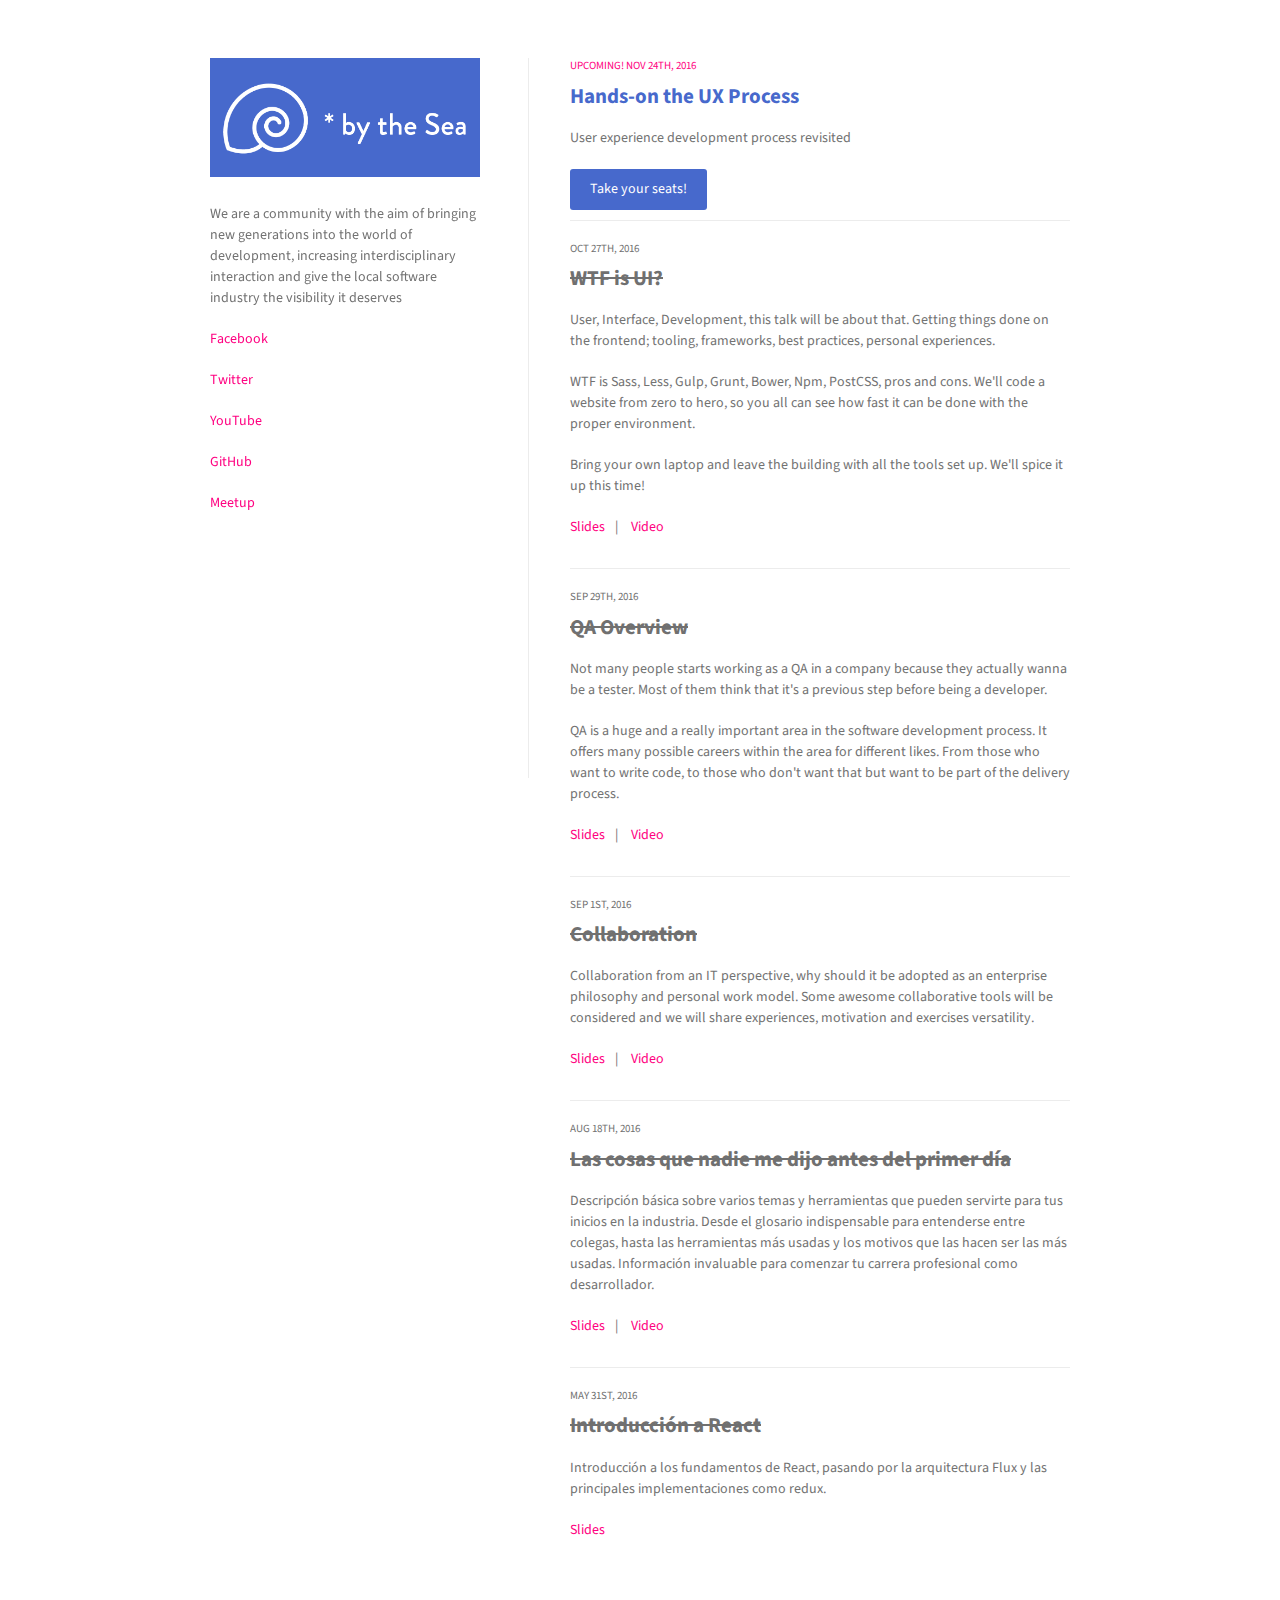
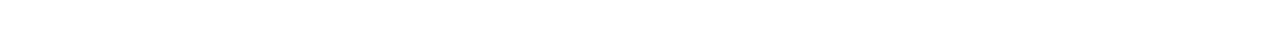
==== index.html @ 2b9bb258 "Add meetup event link" ====
<!doctype html>
<html>
  <head>
    <meta charset="utf-8">
    <meta http-equiv="X-UA-Compatible" content="chrome=1">
    <title>* by the Sea</title>
    <link rel="shortcut icon" type="image/x-icon" href="bts-assets/Iso/Iso_Blue_Transparent.png" />
    <link rel="apple-touch-icon" href="bts-assets/Iso/Iso_Blue_Transparent.png" />
    <link rel="stylesheet" href="stylesheets/styles.css">
    <link rel="stylesheet" href="stylesheets/github-light.css">
    <link href="https://fonts.googleapis.com/css?family=Source+Sans+Pro:100,100i,300,300i,400,400i,700,700i,900,900i" rel="stylesheet">
    <meta name="viewport" content="width=device-width">
    <!--[if lt IE 9]>
    <script src="//html5shiv.googlecode.com/svn/trunk/html5.js"></script>
    <![endif]-->
  </head>
  <body>
    <div class="wrapper">
      <header>
        <h1><img src="bts-assets/IsoLogo/IsoLogo_White_Blue.png"></h1>
        <p>We are a community with the aim of bringing new generations into the world of development, increasing interdisciplinary interaction and give the local software industry the visibility it deserves</p>
        <p class="view"><a target="_blank" href="https://www.facebook.com/bytheseamdp">Facebook</a></p>
        <p class="view"><a target="_blank" href="https://twitter.com/bytheseamdq">Twitter</a></p>
        <p class="view"><a target="_blank" href="https://www.youtube.com/channel/UC0cyLn2qi4PWgd5vCKR9nWg">YouTube</a></p>
        <p class="view"><a target="_blank" href="https://github.com/bytheseamdp">GitHub</a></p>
        <p class="view"><a target="_blank" href="https://www.meetup.com/by-the-Sea-mdp/">Meetup</a></p>
      </header>
      <section>
        <div class="talk__block talk__block--current">
          <p class="date">
            Upcoming! Nov 24th, 2016 
          </p>
          <h3>
          <a target="_blank" class="anchor" href="" aria-hidden="true">Hands-on the UX Process</a>
          </h3>
          <p>User experience development process revisited</p>
          <a target="_blank" class="rsvp" href="https://www.meetup.com/es/by-the-Sea-mdp/events/235218528/">Take your seats!</a>
          <ul class="links">
            <li>
              <a target="_blank" href="">Slides</a>
            </li>
            <li>
              <a target="_blank" href="https://www.youtube.com/watch?v=HLTCtJ6xVmQ">Video</a>
            </li>
          </ul>
        </div>
        <div class="talk__block">
          <p class="date">
            Oct 27th, 2016 
          </p>
          <h3>
          <a target="_blank" class="anchor" href="http://www.meetup.com/es/by-the-Sea-mdp/events/234558249/" aria-hidden="true">WTF is UI?</a>
          </h3>
          <p>User, Interface, Development, this talk will be about that. Getting things done on the frontend; tooling, frameworks, best practices, personal experiences.</p>
          <p>WTF is Sass, Less, Gulp, Grunt, Bower, Npm, PostCSS, pros and cons. We'll code a website from zero to hero, so you all can see how fast it can be done with the proper environment.</p>
          <p>Bring your own laptop and leave the building with all the tools set up. We'll spice it up this time!</p>
          <a target="_blank" class="rsvp" href="http://www.meetup.com/es/by-the-Sea-mdp/events/234558249/">Take your seats!</a>
          <ul class="links">
            <li>
              <a target="_blank" href="Slides/[20161027]WTF-is-UI.html">Slides</a>
            </li>
            <li>
              <a target="_blank" href="https://www.youtube.com/watch?v=R8BvPXxa9J4">Video</a>
            </li>
          </ul>
        </div>
        <div class="talk__block">
          <p class="date">
            Sep 29th, 2016 
          </p>
          <h3>
          <a target="_blank" class="anchor" href="https://www.meetup.com/by-the-Sea-mdp/events/233476785/" aria-hidden="true">QA Overview</a>
          </h3>
          <p>Not many people starts working as a QA in a company because they actually wanna be a tester. Most of them think that it's a previous step before being a developer.</p>
          <p>QA is a huge and a really important area in the software development process. It offers many possible careers within the area  for different likes. From those who want to write code, to those who don't want that but want to be part of the delivery process.</p>
          <a target="_blank" class="rsvp" href="https://www.meetup.com/by-the-Sea-mdp/events/233476785/">Take your seats!</a>
          <ul class="links">
            <li>
              <a target="_blank" href="Slides/[20160929]QA-Area-Overview.html">Slides</a>
            </li>
            <li>
              <a target="_blank" href="https://www.youtube.com/watch?v=A7sjYR7mF-0">Video</a>
            </li>
          </ul>
        </div>
        <div class="talk__block">
          <p class="date">
            Sep 1st, 2016 
          </p>
          <h3>
          <a target="_blank" class="anchor" href="https://www.meetup.com/by-the-Sea-mdp/events/233098043/" aria-hidden="true">Collaboration</a>
          </h3>
          <p>Collaboration from an IT perspective, why should it be adopted as an enterprise philosophy and personal work model. Some awesome collaborative tools will be considered and we will share experiences, motivation and exercises versatility.</p>
          <a target="_blank" class="rsvp" href="https://www.meetup.com/by-the-Sea-mdp/events/233098043/">Take your seats!</a>
          <ul class="links">
            <li>
              <a target="_blank" href="Slides/[20160901]Collaboration.html">Slides</a>
            </li>
            <li>
              <a target="_blank" href="https://www.youtube.com/watch?v=8mhrG7QB4Ys">Video</a>
            </li>
          </ul>
        </div>
        <div class="talk__block">
          <p class="date">
            Aug 18th, 2016 
          </p>
          <h3>
          <a target="_blank" class="anchor" href="https://www.meetup.com/by-the-Sea-mdp/events/232951869/" aria-hidden="true">Las cosas que nadie me dijo antes del primer día</a>
          </h3>
          <p>Descripción básica sobre varios temas y herramientas que pueden servirte para tus inicios en la industria. Desde el glosario indispensable para entenderse entre colegas, hasta las herramientas más usadas y los motivos que las hacen ser las más usadas. Información invaluable para comenzar tu carrera profesional como desarrollador.</p>
          <a target="_blank" class="rsvp" href="https://www.meetup.com/by-the-Sea-mdp/events/232951869/">Take your seats!</a>
          <ul class="links">
            <li>
              <a target="_blank" href="Slides/[20160818]The-things-no-one-told-me-before-the-first-day.html">Slides</a>
            </li>
            <li>
              <a target="_blank" href="https://www.youtube.com/watch?v=jSOOA34tm7w">Video</a>
            </li>
          </ul>
        </div>
        <div class="talk__block">
          <p class="date">
            May 31st, 2016 
          </p>
          <h3>
          <a target="_blank" class="anchor" href="https://www.meetup.com/by-the-Sea-mdp/events/231341862/" aria-hidden="true">Introducción a React</a>
          </h3>
          <p>Introducción a los fundamentos de React, pasando por la arquitectura Flux y las principales implementaciones como redux.</p>
          <a target="_blank" class="rsvp" href="https://www.meetup.com/by-the-Sea-mdp/events/231341862/">Take your seats!</a>
          <ul class="links">
            <li>
              <a target="_blank" href="Slides/[20160531]React-Intro.html">Slides</a>
            </li>
          </ul>
        </div>
      </section>
    </div>
  </body>
</html>
---- stylesheets/styles.css ----
body {
  background-color: #fff;
  padding:50px;
  font: 14px/1.5 "Source Sans Pro", sans-serif;
  color:#727272;
  font-weight:400;
}

h1, h2, h3, h4, h5, h6 {
  color:#222;
  margin:0 0 20px;
}

p, ul, ol, table, pre, dl {
  margin:0 0 20px;
}

h1, h2, h3 {
  line-height:1.1;
}

h1 {
  font-size:28px;
}

h2 {
  color:#393939;
}

h3, h4, h5, h6 {
  color:#494949;
}

a {
  color:#FF0080;
  text-decoration:none;
}

a:hover {
  color:#707070;
}

a small {
  font-size:11px;
  color:#777;
  margin-top:-0.3em;
  display:block;
}

a:hover small {
  color:#777;
}

.wrapper {
  width:860px;
  margin:0 auto;
}

blockquote {
  border-left:1px solid #e5e5e5;
  margin:0;
  padding:0 0 0 20px;
  font-style:italic;
}

code, pre {
  font-family:Monaco, Bitstream Vera Sans Mono, Lucida Console, Terminal, Consolas, Liberation Mono, DejaVu Sans Mono, Courier New, monospace;
  color:#333;
  font-size:12px;
}

pre {
  padding:8px 15px;
  background: #f8f8f8;
  border-radius:5px;
  border:1px solid #e5e5e5;
  overflow-x: auto;
}

table {
  width:100%;
  border-collapse:collapse;
}

th, td {
  text-align:left;
  padding:5px 10px;
  border-bottom:1px solid #e5e5e5;
}

dt {
  color:#444;
  font-weight:700;
}

th {
  color:#444;
}

img {
  max-width:100%;
}

header {
  width:270px;
  height: 80%;
  float:left;
  position:fixed;
  border-right: 1px solid #ECECEC;
  padding-right: 48px;
  -webkit-font-smoothing:subpixel-antialiased;
}

header ul {
  list-style:none;
  height:40px;
  padding:0;
  background: #f4f4f4;
  border-radius:5px;
  border:1px solid #e0e0e0;
  width:270px;
}

header li {
  width:89px;
  float:left;
  border-right:1px solid #e0e0e0;
  height:40px;
}

header li:first-child a {
  border-radius:5px 0 0 5px;
}

header li:last-child a {
  border-radius:0 5px 5px 0;
}

header ul a {
  line-height:1;
  font-size:11px;
  color:#999;
  display:block;
  text-align:center;
  padding-top:6px;
  height:34px;
}

header ul a:hover {
  color:#999;
}

header ul a:active {
  background-color:#f0f0f0;
}

strong {
  color:#222;
  font-weight:700;
}

header ul li + li + li {
  border-right:none;
  width:89px;
}

header ul a strong {
  font-size:14px;
  display:block;
  color:#222;
}

section {
  width:500px;
  float:right;
  padding-bottom:50px;
}

small {
  font-size:11px;
}

hr {
  border:0;
  background:#e5e5e5;
  height:1px;
  margin:0 0 20px;
}

footer {
  width:270px;
  float:left;
  position:fixed;
  bottom:50px;
  -webkit-font-smoothing:subpixel-antialiased;
}

@media print, screen and (max-width: 960px) {

  div.wrapper {
    width:auto;
    margin:0;
  }

  header, section, footer {
    float:none;
    position:static;
    width:auto;
  }

  header {
    padding-right:320px;  
    border-right: none;
  }

  section {
    border-width:1px 0;
    padding:20px 0;
    margin:0 0 20px;
  }

  header a small {
    display:inline;
  }

  header ul {
    position:absolute;
    right:50px;
    top:52px;
  }
}

@media print, screen and (max-width: 720px) {
  body {
    word-wrap:break-word;
  }

  header {
    padding:0;
    border-bottom: 1px solid #ECECEC;
  }

  header ul, header p.view {
    position:static;
  }

  pre, code {
    word-wrap:normal;
  }
}

@media print, screen and (max-width: 480px) {
  body {
    padding:15px;
  }

  header ul {
    width:99%;
  }

  header li, header ul li + li + li {
    width:33%;
  }
}

@media print {
  body {
    padding:0.4in;
    font-size:12pt;
    color:#444;
  }
}

/* Here are the custom styles */

h3 {
  font-size: 1.5em;
}

.talk__block {
  padding-bottom: 10px;
  margin-bottom: 20px;
  border-bottom: 1px solid #ECECEC;
}

.talk__block:last-of-type {
  border-bottom: 0;
}

.talk__block .date,
.talk__block > h3 > a {
  color: #707070 ;
}

.talk__block > h3 > a {
  text-decoration: line-through;
}

.talk__block--current > h3 > a {
  text-decoration: none;
}

.talk__block--current .rsvp {
  display: inline-block;
}

.talk__block--current .links {
  display: none;
}

.talk__block--current .links > li > a,
.talk__block--current .date {
  color:  #FF0080 ;
}

.talk__block--current > h3 > a {
  color: #4769CC;
} 

.date {
  color: #707070;
  margin-bottom: 10px;
  font-size: 11px;
  text-transform: uppercase;
}

.links {
  display: inline-block;
  padding-left: 0;
}

.links li {
  display: inline-block;
}

.links li + li:before {
  content: " | ";
  padding: 0 10px 0 7px;
  display: inline-block;
  color: #707070;
}

.rsvp {
  display: none;
  background-color: #4769CC;
  color: #FFF;
  padding: 10px 20px;
  margin-right: 10px;
  border-radius: 3px;
  transition: all 150ms ease;
}

.rsvp:hover {
  background-color: #FF0080;
  color: #FFF;
}

.rsvp:focus {
  background-color: #e50073;
  color: #FFF;
}
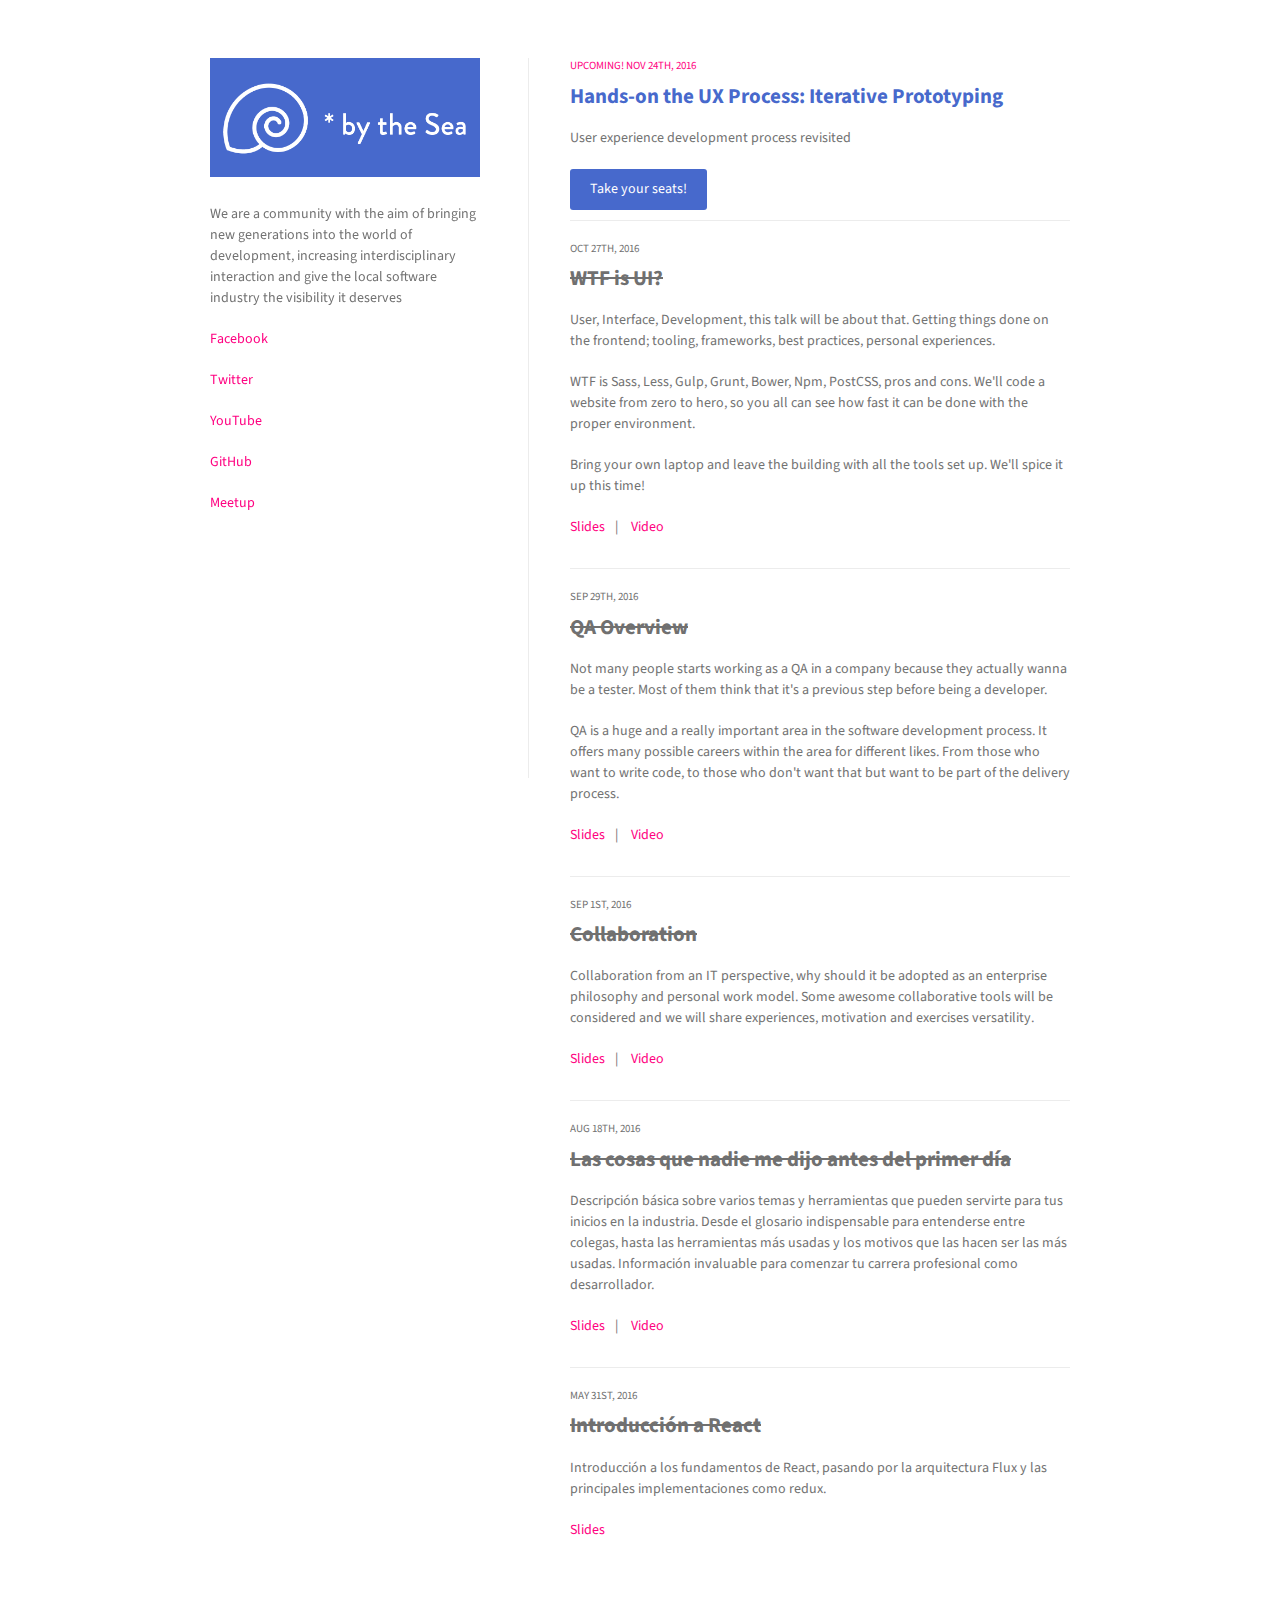
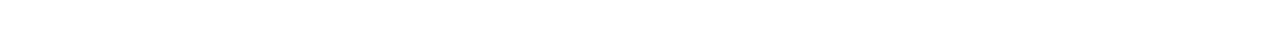
==== commit 696cf845: "Update index.html" ====
--- a/index.html
+++ b/index.html
@@ -31,7 +31,7 @@
             Upcoming! Nov 24th, 2016 
           </p>
           <h3>
-          <a target="_blank" class="anchor" href="" aria-hidden="true">Hands-on the UX Process</a>
+          <a target="_blank" class="anchor" href="" aria-hidden="true">Hands-on the UX Process: Iterative Prototyping</a>
           </h3>
           <p>User experience development process revisited</p>
           <a target="_blank" class="rsvp" href="https://www.meetup.com/es/by-the-Sea-mdp/events/235218528/">Take your seats!</a>
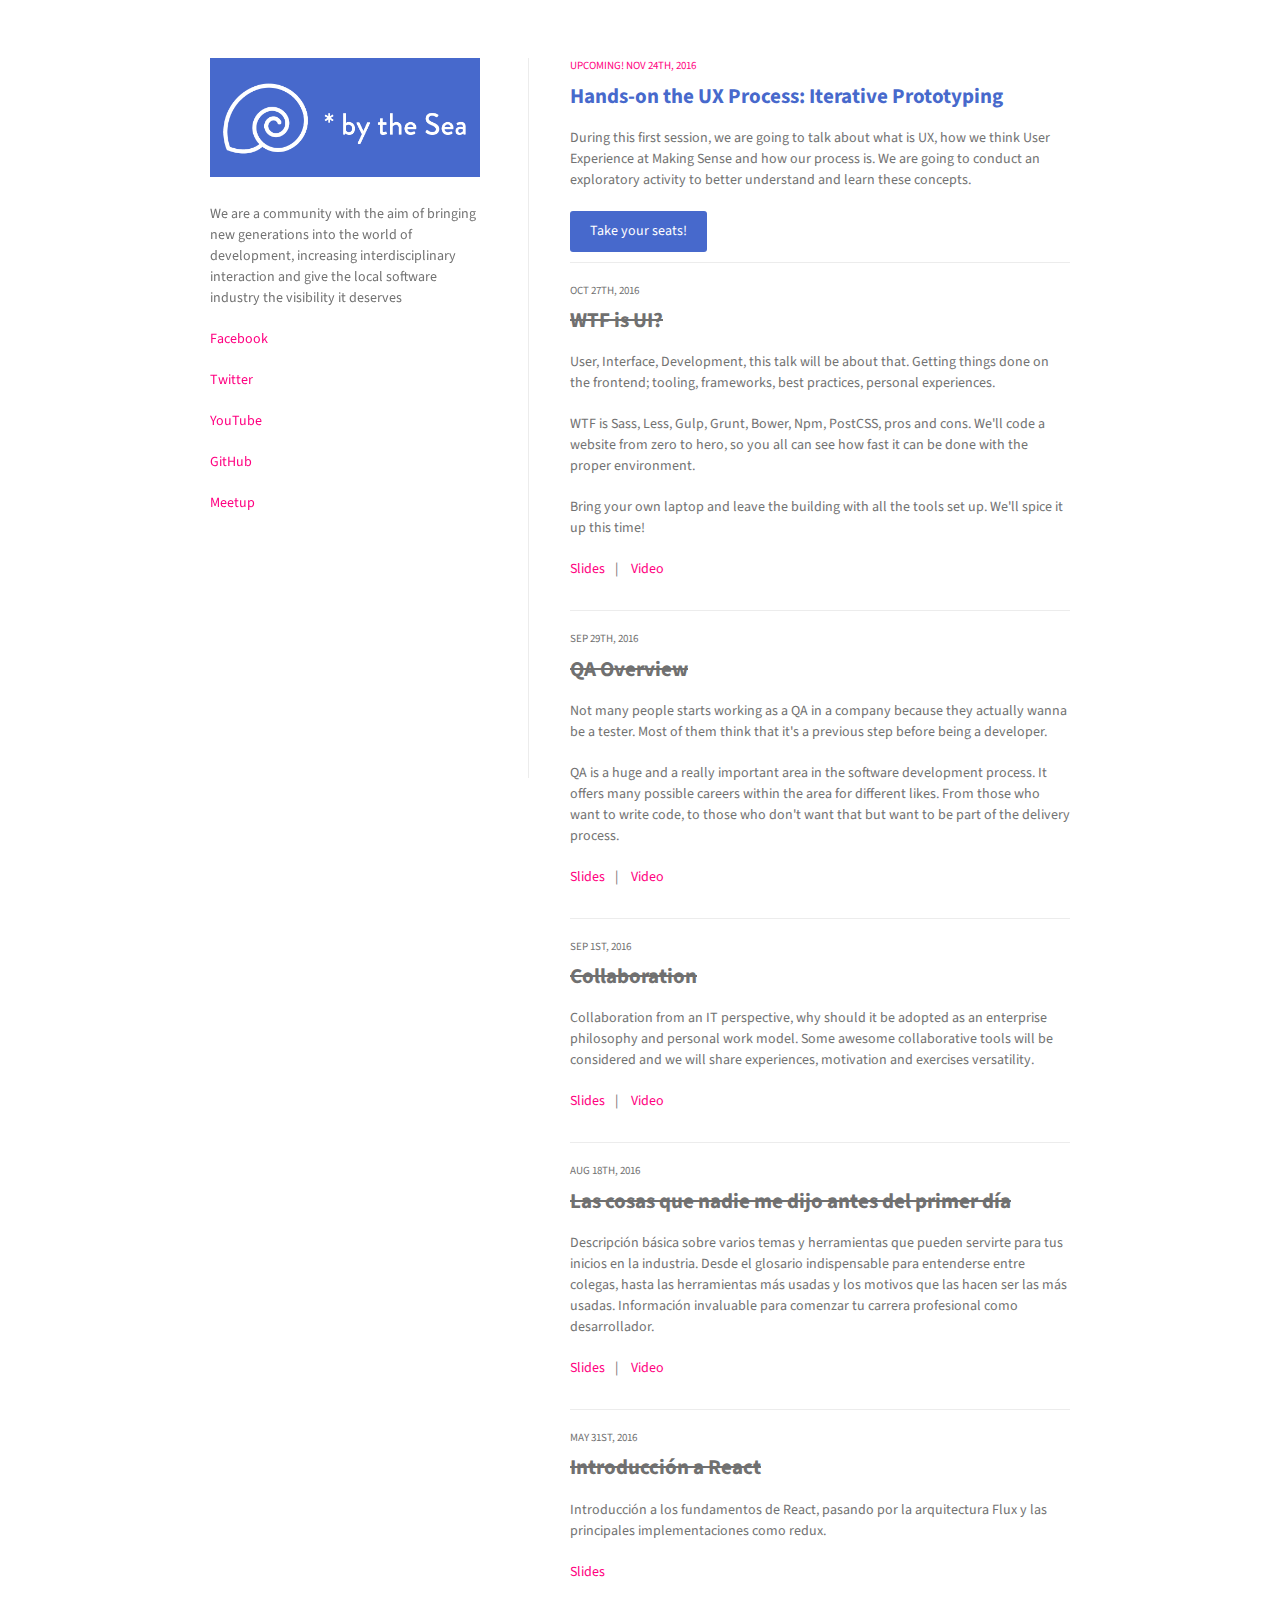
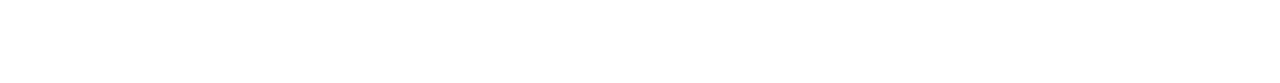
==== commit c353e929: "Update index.html" ====
--- a/index.html
+++ b/index.html
@@ -33,7 +33,7 @@
           <h3>
           <a target="_blank" class="anchor" href="" aria-hidden="true">Hands-on the UX Process: Iterative Prototyping</a>
           </h3>
-          <p>User experience development process revisited</p>
+          <p>During this first session, we are going to talk about what is UX, how we think User Experience at Making Sense and how our process is. We are going to conduct an exploratory activity to better understand and learn these concepts.</p>
           <a target="_blank" class="rsvp" href="https://www.meetup.com/es/by-the-Sea-mdp/events/235218528/">Take your seats!</a>
           <ul class="links">
             <li>
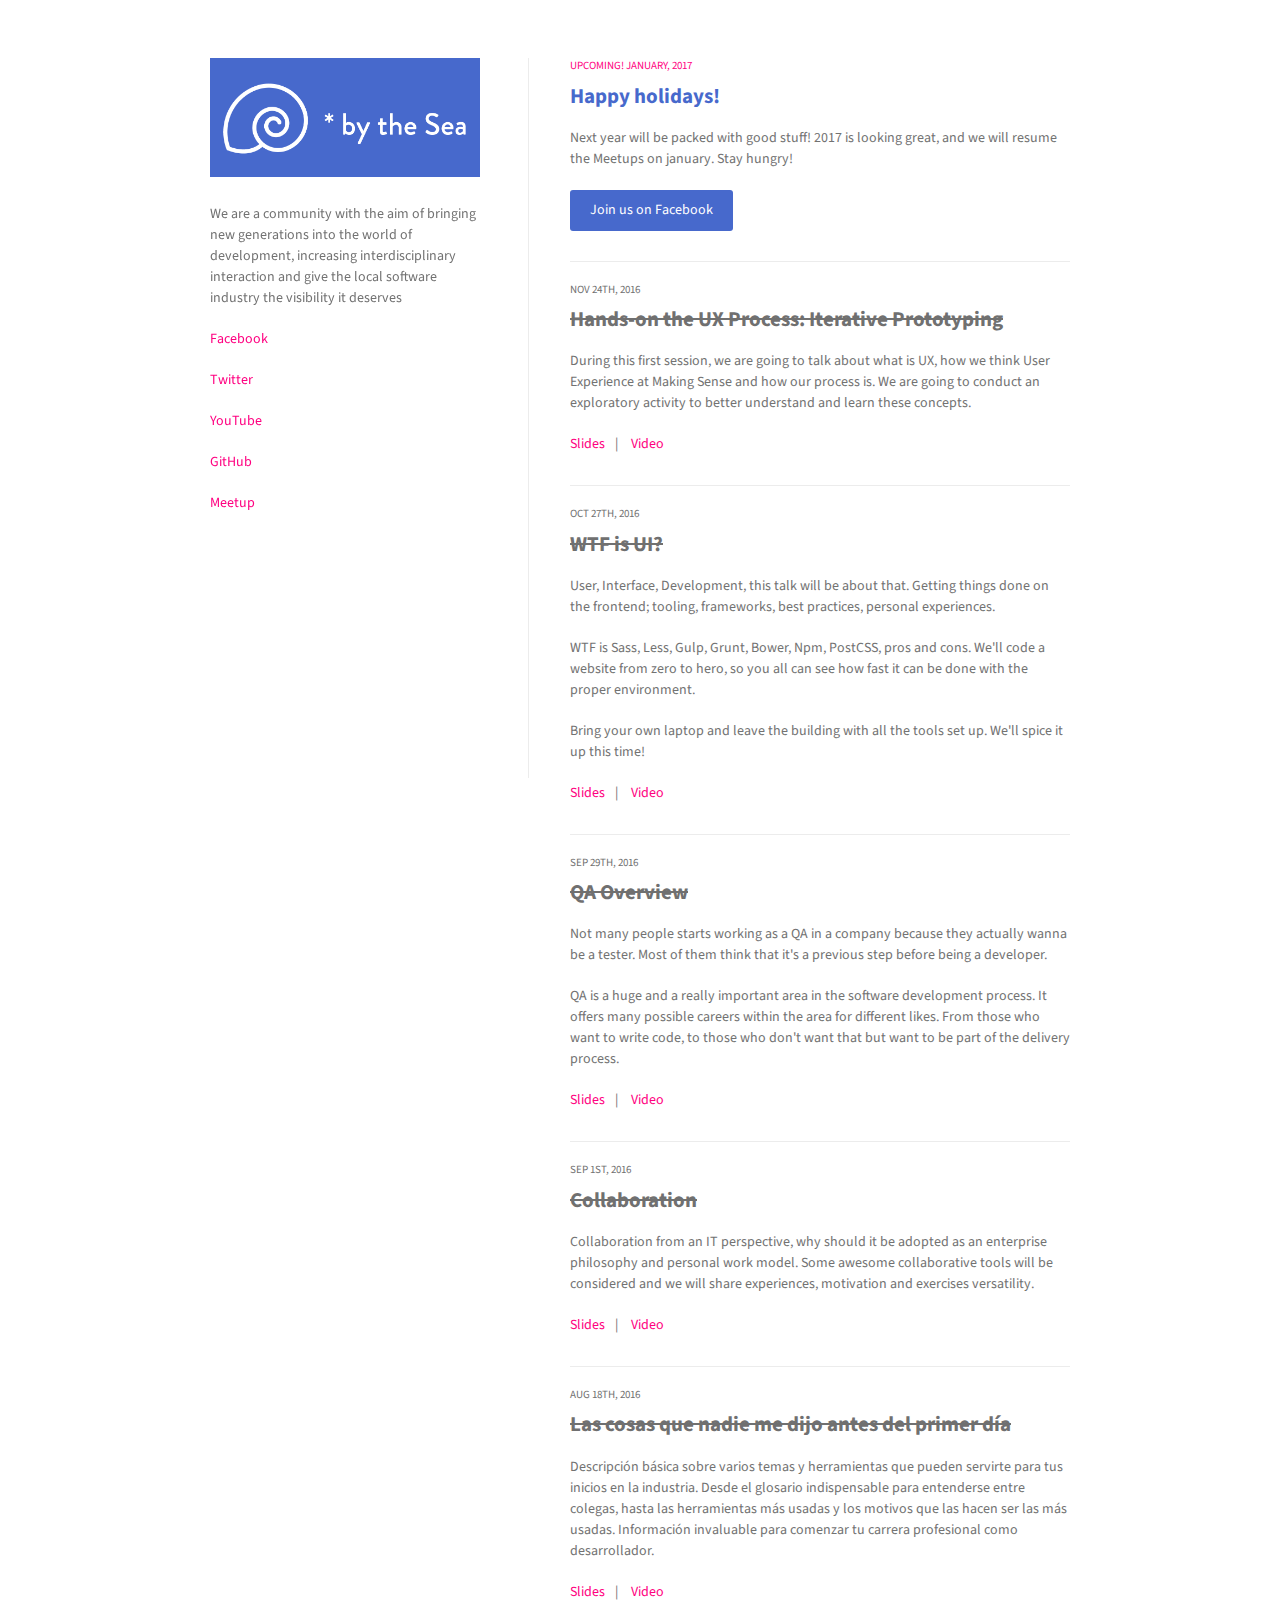
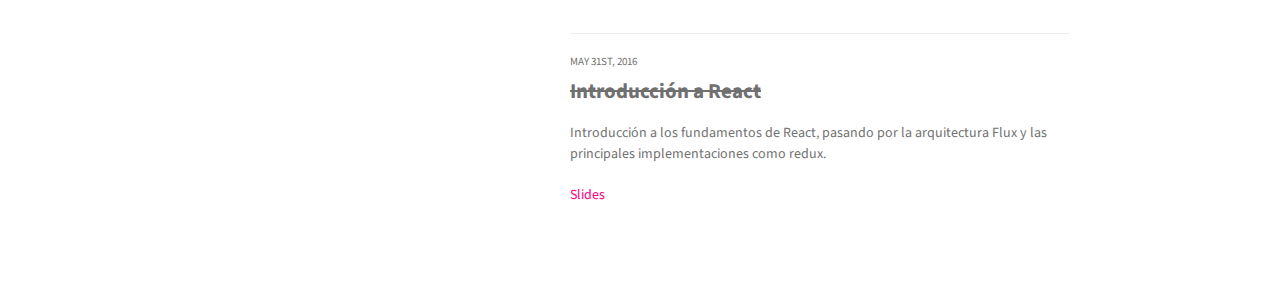
==== commit 94046f9d: "Update index.html" ====
--- a/index.html
+++ b/index.html
@@ -28,7 +28,17 @@
       <section>
         <div class="talk__block talk__block--current">
           <p class="date">
-            Upcoming! Nov 24th, 2016 
+            Upcoming! January, 2017 
+          </p>
+          <h3>
+          <a target="_blank" class="anchor" href="" aria-hidden="true">Happy holidays!</a>
+          </h3>
+          <p>Next year will be packed with good stuff! 2017 is looking great, and we will resume the Meetups on january. Stay hungry!</p>
+          <a target="_blank" class="rsvp" href="https://www.facebook.com/bytheseamdp">Join us on Facebook</a>
+        </div>
+        <div class="talk__block">
+          <p class="date">
+            Nov 24th, 2016 
           </p>
           <h3>
           <a target="_blank" class="anchor" href="" aria-hidden="true">Hands-on the UX Process: Iterative Prototyping</a>
--- a/stylesheets/styles.css
+++ b/stylesheets/styles.css
@@ -346,6 +346,7 @@
   color: #FFF;
   padding: 10px 20px;
   margin-right: 10px;
+  margin-bottom: 20px;
   border-radius: 3px;
   transition: all 150ms ease;
 }
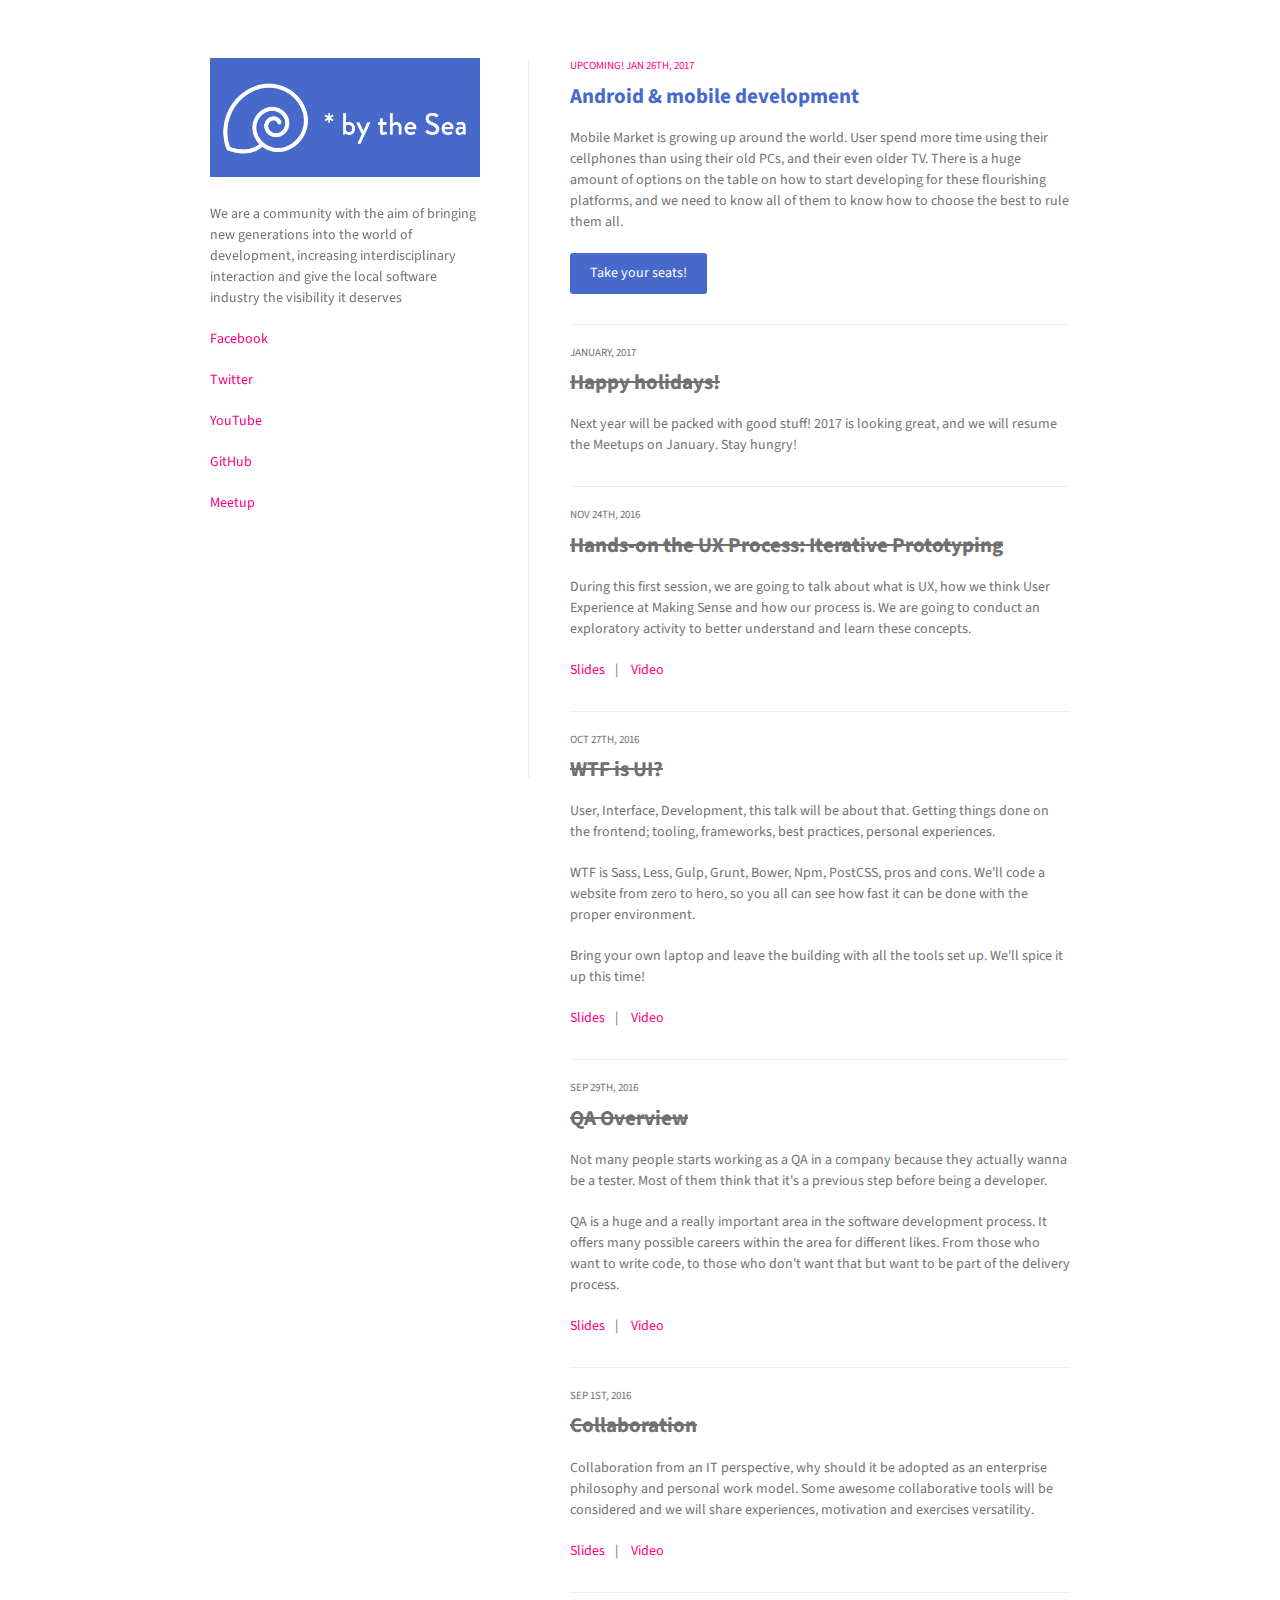
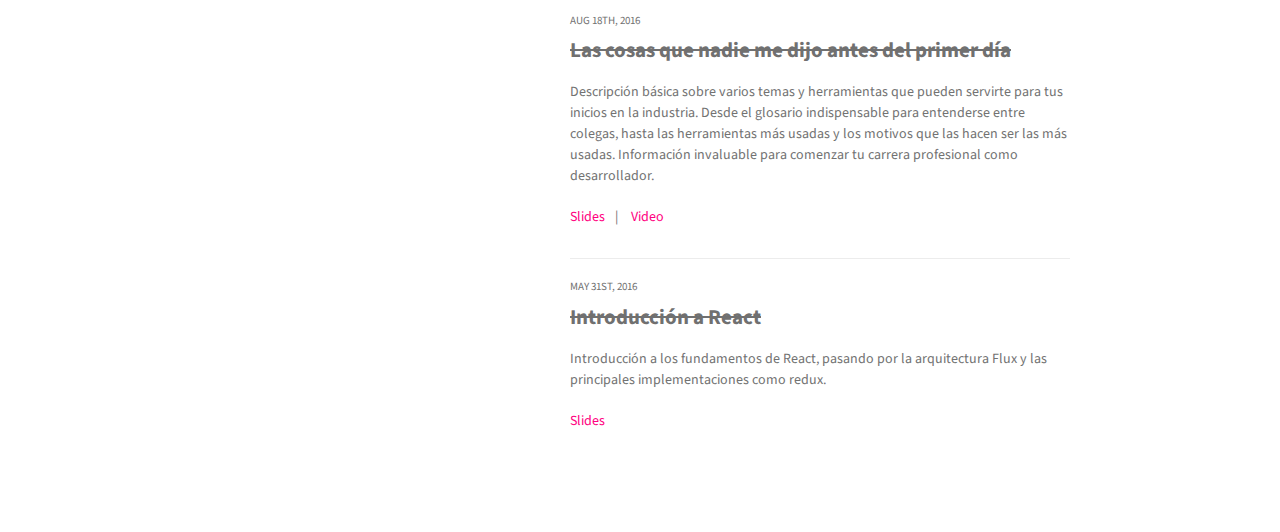
==== commit 1d2b80a2: "Update index.html" ====
--- a/index.html
+++ b/index.html
@@ -26,14 +26,32 @@
         <p class="view"><a target="_blank" href="https://www.meetup.com/by-the-Sea-mdp/">Meetup</a></p>
       </header>
       <section>
-        <div class="talk__block talk__block--current">
+       <div class="talk__block talk__block--current">
           <p class="date">
-            Upcoming! January, 2017 
+            Upcoming! Jan 26th, 2017 
+          </p>
+          <h3>
+          <a target="_blank" class="anchor" href="https://www.meetup.com/by-the-Sea-mdp/events/236695631/" aria-hidden="true">Android &amp; mobile development</a>
+          </h3>
+          <p>Mobile Market is growing up around the world. User spend more time using their cellphones than using their old PCs, and their even older TV. There is a huge amount of options on the table on how to start developing for these flourishing platforms, and we need to know all of them to know how to choose the best to rule them all.</p>
+          <a target="_blank" class="rsvp" href="https://www.meetup.com/by-the-Sea-mdp/events/236695631/">Take your seats!</a>
+          <ul class="links">
+            <li>
+              <a target="_blank" href="">Slides</a>
+            </li>
+            <li>
+              <a target="_blank" href="">Video</a>
+            </li>
+          </ul>
+        </div>
+        <div class="talk__block">
+          <p class="date">
+            January, 2017 
           </p>
           <h3>
           <a target="_blank" class="anchor" href="" aria-hidden="true">Happy holidays!</a>
           </h3>
-          <p>Next year will be packed with good stuff! 2017 is looking great, and we will resume the Meetups on january. Stay hungry!</p>
+          <p>Next year will be packed with good stuff! 2017 is looking great, and we will resume the Meetups on January. Stay hungry!</p>
           <a target="_blank" class="rsvp" href="https://www.facebook.com/bytheseamdp">Join us on Facebook</a>
         </div>
         <div class="talk__block">
@@ -41,7 +59,7 @@
             Nov 24th, 2016 
           </p>
           <h3>
-          <a target="_blank" class="anchor" href="" aria-hidden="true">Hands-on the UX Process: Iterative Prototyping</a>
+          <a target="_blank" class="anchor" href="https://www.meetup.com/es/by-the-Sea-mdp/events/235218528/" aria-hidden="true">Hands-on the UX Process: Iterative Prototyping</a>
           </h3>
           <p>During this first session, we are going to talk about what is UX, how we think User Experience at Making Sense and how our process is. We are going to conduct an exploratory activity to better understand and learn these concepts.</p>
           <a target="_blank" class="rsvp" href="https://www.meetup.com/es/by-the-Sea-mdp/events/235218528/">Take your seats!</a>
@@ -50,7 +68,7 @@
               <a target="_blank" href="">Slides</a>
             </li>
             <li>
-              <a target="_blank" href="https://www.youtube.com/watch?v=HLTCtJ6xVmQ">Video</a>
+              <a target="_blank" href="https://www.facebook.com/bytheseamdp/videos/698570213652717/">Video</a>
             </li>
           </ul>
         </div>
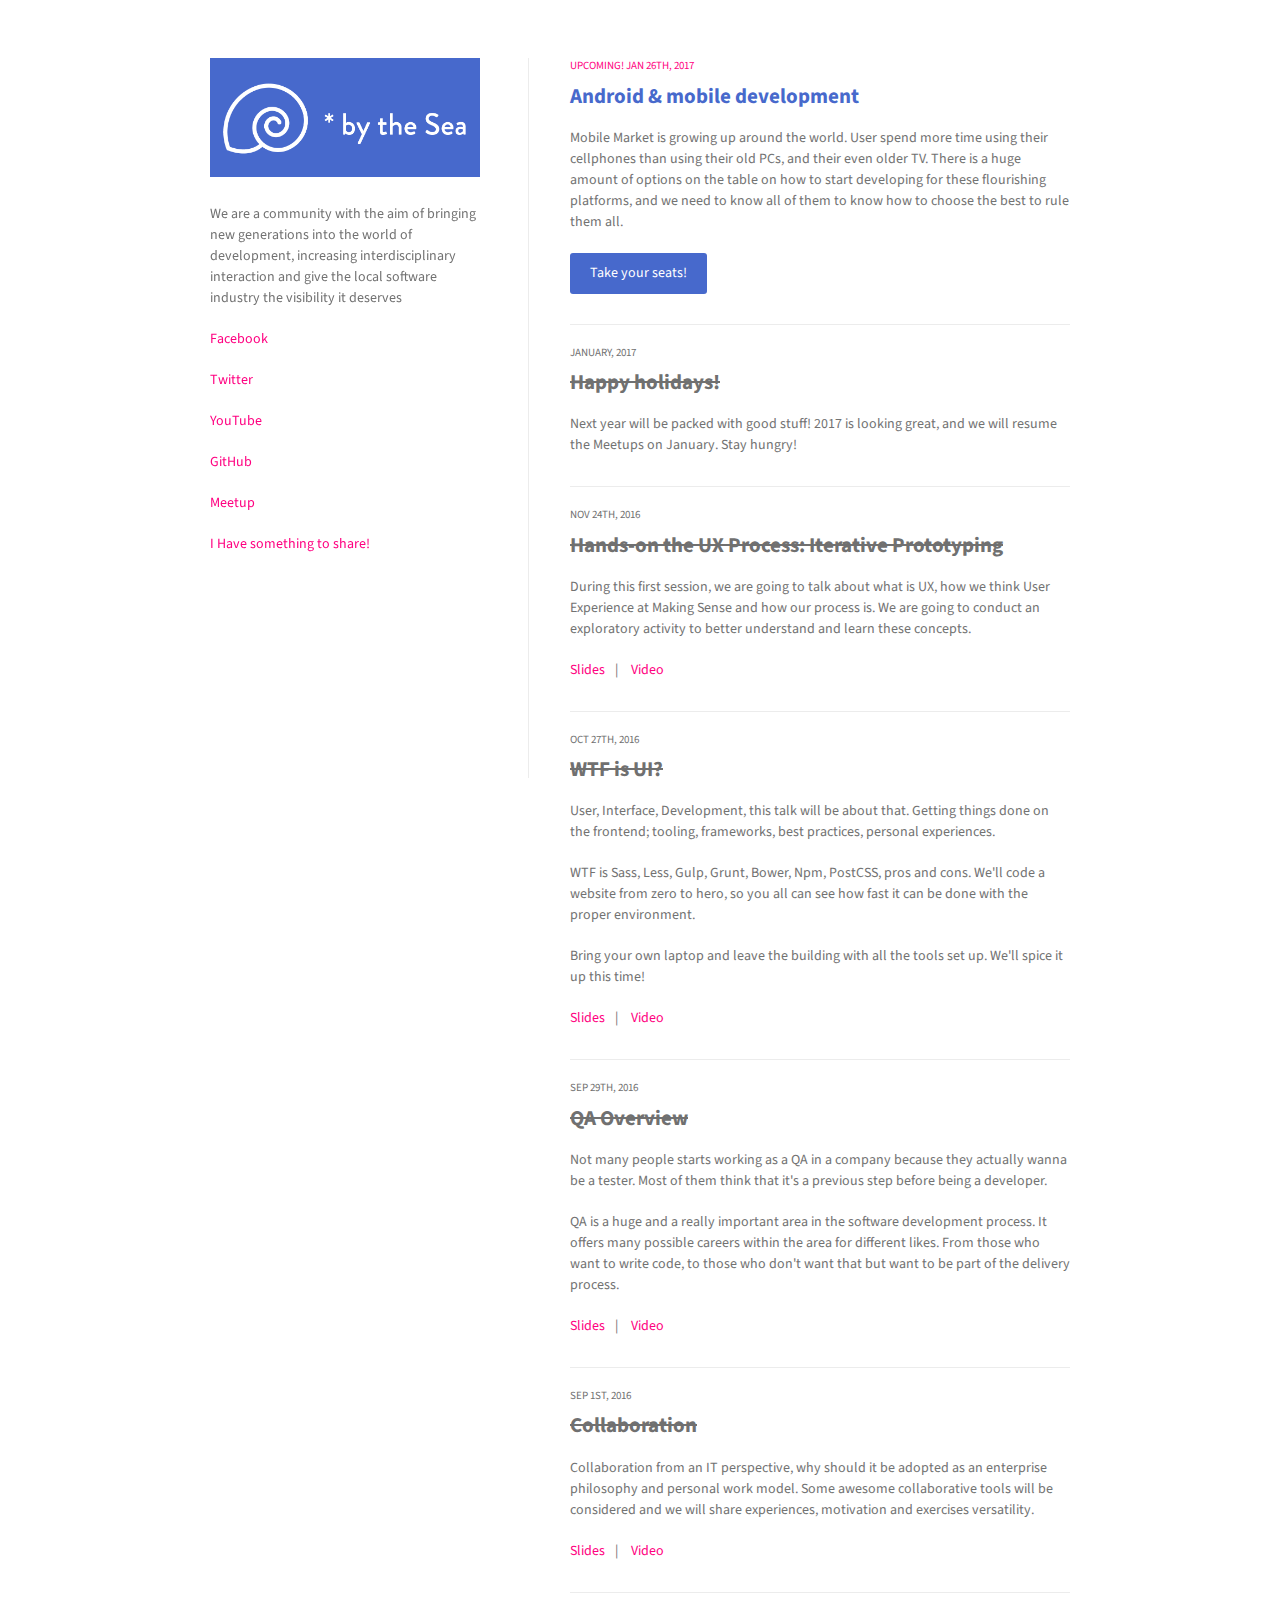
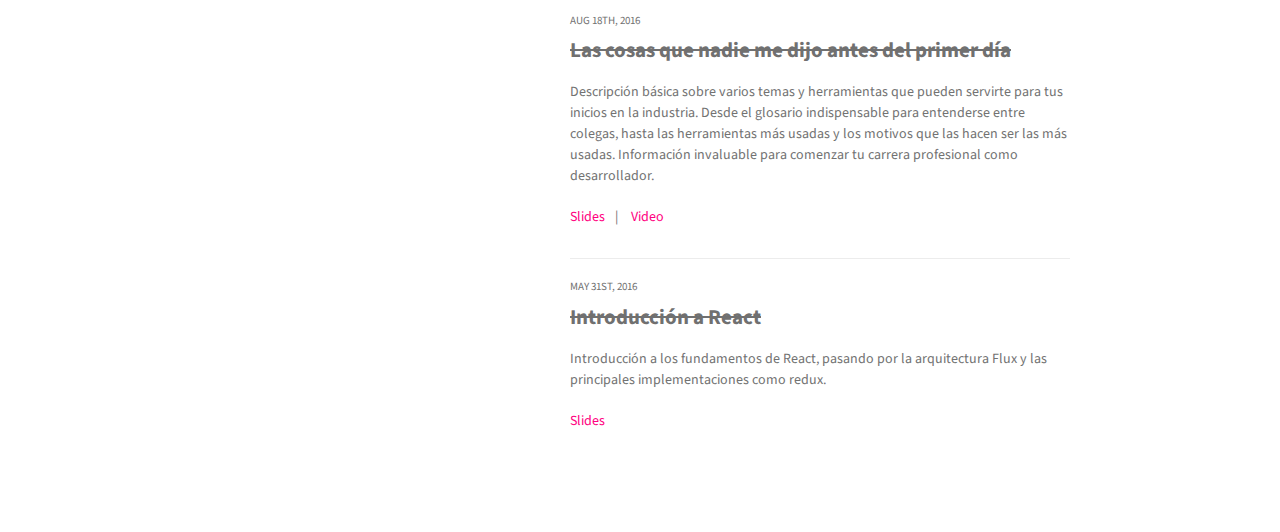
==== commit 1be6d2ec: "Added trello" ====
--- a/index.html
+++ b/index.html
@@ -24,6 +24,7 @@
         <p class="view"><a target="_blank" href="https://www.youtube.com/channel/UC0cyLn2qi4PWgd5vCKR9nWg">YouTube</a></p>
         <p class="view"><a target="_blank" href="https://github.com/bytheseamdp">GitHub</a></p>
         <p class="view"><a target="_blank" href="https://www.meetup.com/by-the-Sea-mdp/">Meetup</a></p>
+        <p class="view"><a target="_blank" href="https://trello.com/b/ydjo9z05/by-the-sea">I Have something to share!</a></p>
       </header>
       <section>
        <div class="talk__block talk__block--current">
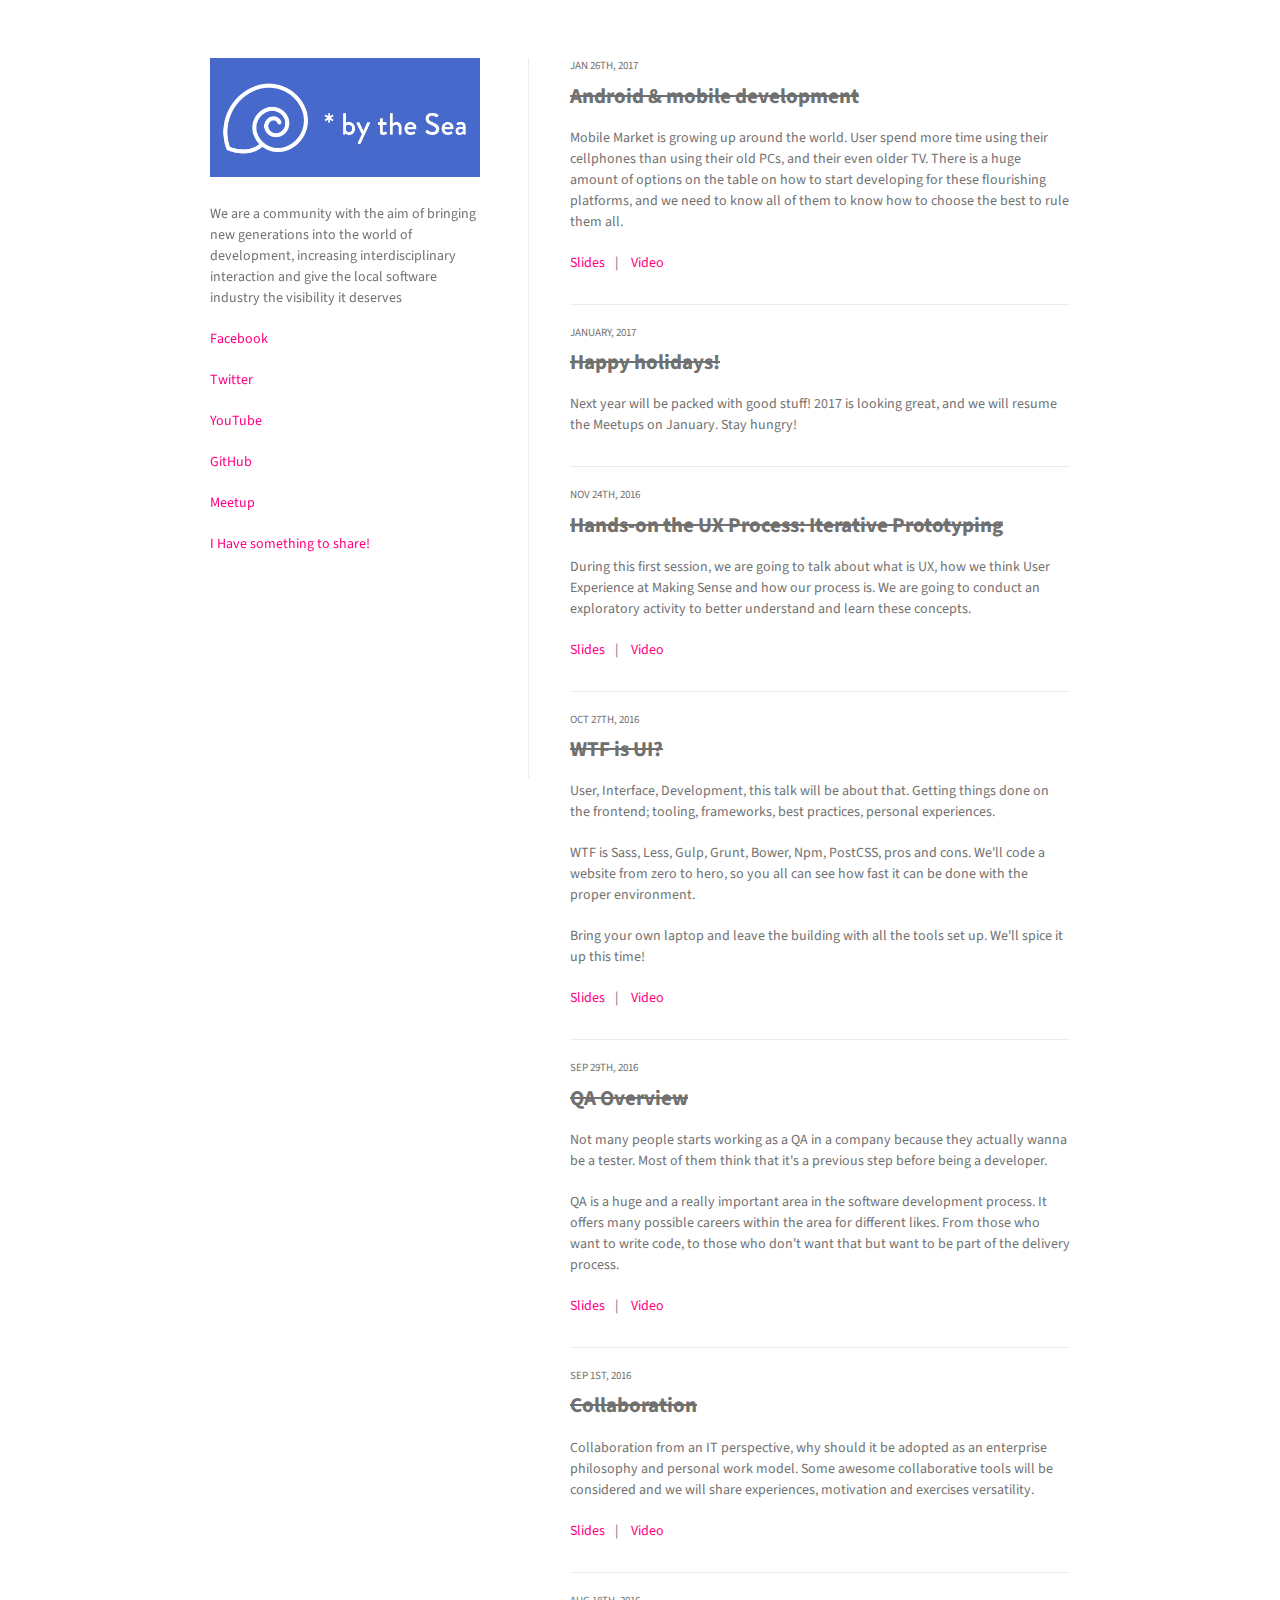
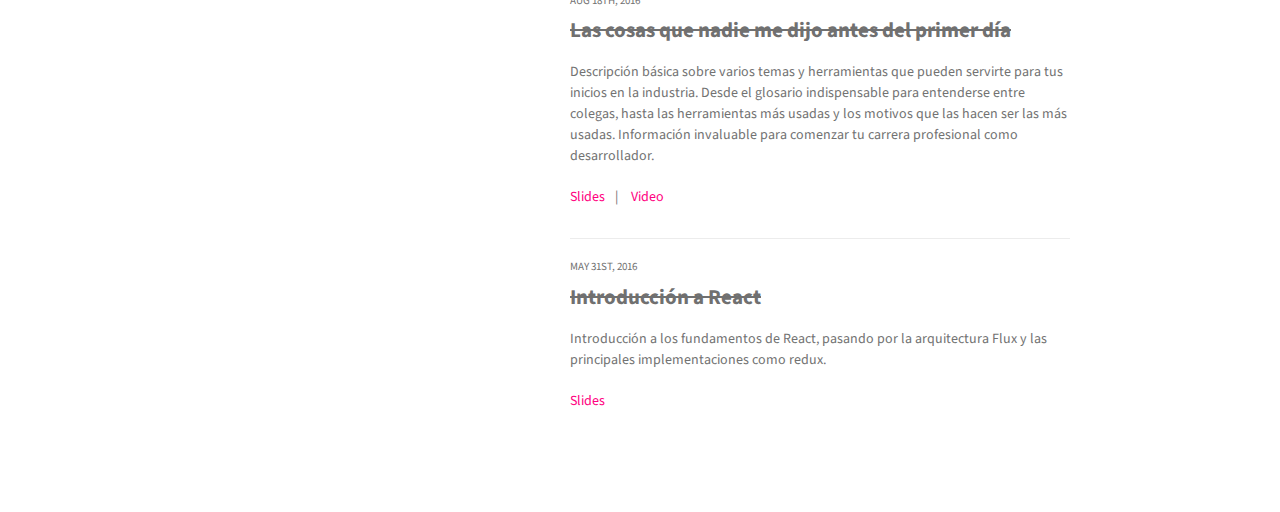
==== commit 571609c2: "Update index.html" ====
--- a/index.html
+++ b/index.html
@@ -27,9 +27,9 @@
         <p class="view"><a target="_blank" href="https://trello.com/b/ydjo9z05/by-the-sea">I Have something to share!</a></p>
       </header>
       <section>
-       <div class="talk__block talk__block--current">
+       <div class="talk__block">
           <p class="date">
-            Upcoming! Jan 26th, 2017 
+            Jan 26th, 2017 
           </p>
           <h3>
           <a target="_blank" class="anchor" href="https://www.meetup.com/by-the-Sea-mdp/events/236695631/" aria-hidden="true">Android &amp; mobile development</a>
